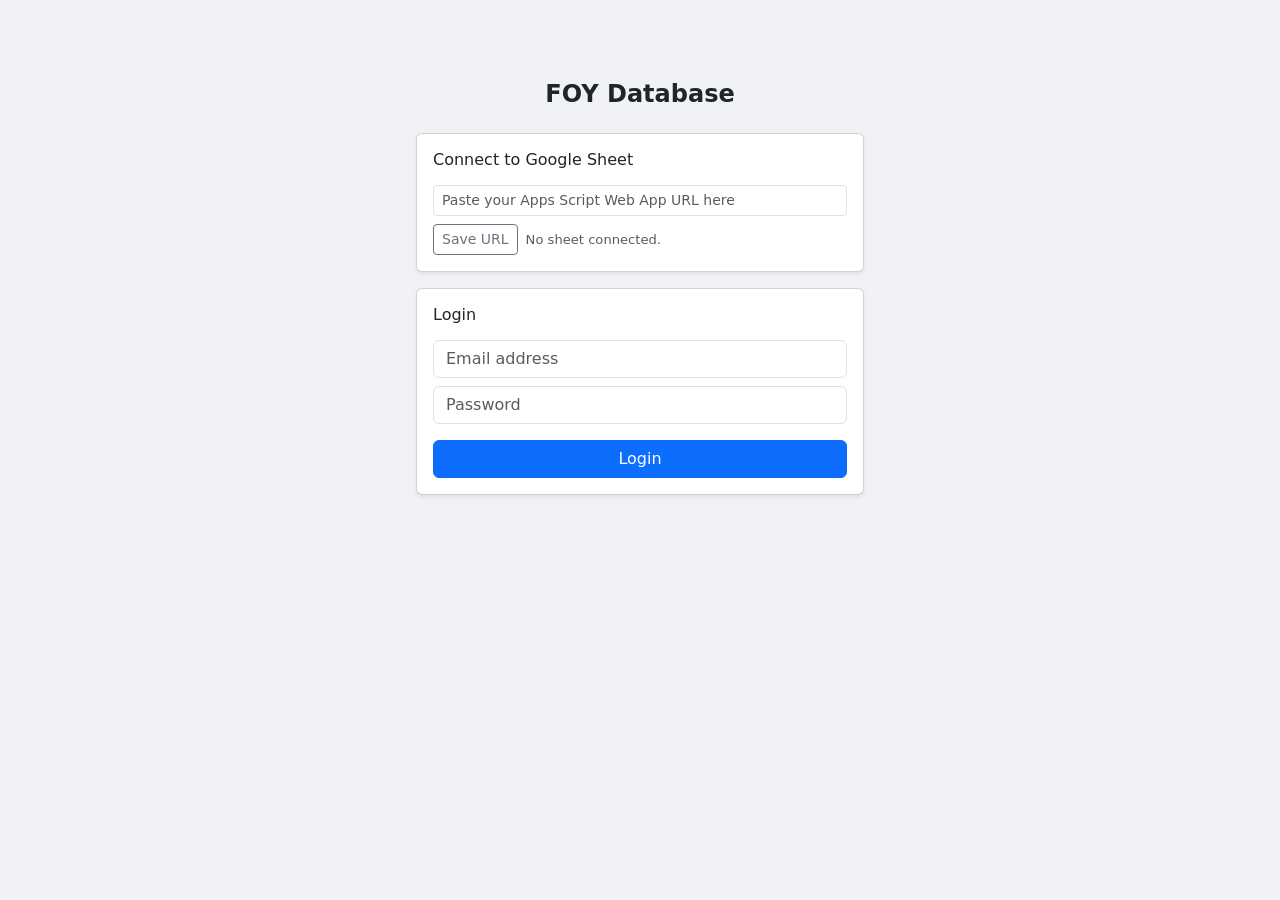
==== congregations.html @ ba260eca "Add files via upload" ====
﻿<!DOCTYPE html>
<html lang="en">

<head>
  <meta charset="UTF-8">
  <meta name="viewport" content="width=device-width, initial-scale=1.0">
  <title>UPFOY Dashboard</title>
  <link rel="icon" type="image/png" href="img/upfoy-logo.png">

  <!-- Bootstrap CSS -->
  <link href="https://cdn.jsdelivr.net/npm/bootstrap@5.3.3/dist/css/bootstrap.min.css" rel="stylesheet">
  <link href="https://cdn.jsdelivr.net/npm/bootstrap-icons@1.11.1/font/bootstrap-icons.css" rel="stylesheet">

  <link rel="stylesheet" href="assets/css/style.css">
</head>

<body class="bg-light">
  <header class="header justify-content-sm-between text-white p-2 rounded" style="background-color: #1e3a8a">
    <a class=" h2 navbar-brand" href="dashboard.html">Dashboard</a>
    <div class="ms-auto d-flex align-items-center gap-2">
      <span id="userWelcome" class="text-white fw-bold"></span>
      <span class="divider"></span>
      <button class="btn btn-sm text-white buttonRegister" data-bs-toggle="modal"
        data-bs-target="#registerPresbyteryModal">Register Presbytery</button>
      <button class="btn btn-sm text-white buttonRegister" data-bs-toggle="modal"        data-bs-target="#registerCongregationModal">Register Congregation</button>
      <button class="btn btn-sm text-white buttonRegister" data-bs-toggle="modal"        data-bs-target="#registerUserModal">Register User</button>
      <button class="btn btn-sm text-white buttonRegister" onclick="exportDatabase()">Export Data</button>
            <button class="btn btn-sm btn-outline-light" id="syncSheetBtn" onclick="manualSyncFromSheet()" title="Sync latest data from Google Sheet">&#x21BB; Sync</button>
      <button class="btn btn-sm text-white buttonLogout" onclick="logout()">Logout</button>
    </div>
  </header>

  <nav class="nav flex-column p-2 gap-2">
    <!-- <ul class="nav flex-column p-2 gap-2"> -->
    <li class="nav-item">
      <a class="nav-link text-white" href="dashboard.html">Home</a>
    </li>
    <li class="nav-item">
      <a class="nav-link text-white" href="presbytery.html">Presbyteries</a>
    </li>
    <li class="nav-item">
      <a class="nav-link text-white" href="congregations.html">Congregations</a>
    </li>
    <li class="nav-item">
      <a class="nav-link text-white" href="members.html">Members</a>
    </li>
    <li class="nav-item">
      <a class="nav-link text-white" href="#">Reports</a>
    </li>
    <!-- </ul> -->
  </nav>

  <div class="main">
    <div class="mt-4 ms-3 me-3">
      <div class="d-flex justify-content-between align-items-center mb-3 flex-wrap gap-2">
        <h3 class="mb-0">Congregations</h3>
        <button class="btn btn-success btn-sm" data-bs-toggle="modal" data-bs-target="#registerCongregationModal">
          <i class="bi bi-plus-circle me-1"></i>Register Congregation
        </button>
      </div>

      <div class="d-flex gap-2 mb-3 align-items-center flex-wrap">
        <div class="input-group" style="max-width: 280px;">
          <span class="input-group-text bg-white"><i class="bi bi-search text-muted"></i></span>
          <input type="text" id="congregationSearch" class="form-control" placeholder="Search congregations...">
        </div>
        <select id="congregationSort" class="form-select" style="max-width: 200px; width: auto;">
          <option value="period">Sort by Last Period</option>
          <option value="name">Sort by Name</option>
          <option value="active">Sort by Active Members</option>
        </select>
        <span class="ms-auto text-muted small" id="congregationStats"></span>
      </div>

      <div id="congregationEmpty" class="text-center py-5 d-none">
        <i class="bi bi-building-slash display-4 text-muted"></i>
        <p class="text-muted mt-2 mb-1">No congregations found.</p>
        <a href="#" data-bs-toggle="modal" data-bs-target="#registerCongregationModal">Register the first one</a>
      </div>

      <div class="row" id="congregationList">
        <!-- Cards will load here dynamically -->
      </div>
    </div>
  </div>

  <div class="modal fade" id="registerUserModal" tabindex="-1" data-bs-backdrop="static" data-bs-keyboard="false">
    <div class="modal-dialog">
      <div class="modal-content">
        <div class="modal-header bg-primary text-white">
          <h5 class="modal-title">Register User</h5>
          <button type="button" class="btn-close btn-close-white" data-bs-dismiss="modal"></button>
        </div>
        <div class="modal-body">
          <form id="registerUserForm">
            <div class="mb-3">
              <input type="text" id="userName" class="form-control" placeholder="Name" required>
            </div>
            <div class="mb-3">
              <input type="email" id="userEmail" class="form-control" placeholder="Email Address" required>
            </div>
            <div class="mb-3">
              <input type="password" id="userPassword" class="form-control" placeholder="Password" required>
            </div>
            <div class="mb-3">
              <select id="userRole" class="form-select mb-3" required>
                <option value="">--Select Role--</option>
                <option value="User">User</option>
                <option value="Admin">Admin</option>
              </select>
            </div>

            <div class="mb-3">
              <label class="form-label small fw-semibold">Presbytery Access</label>
              <select id="userPresbytery" class="form-select">
                <option value="ALL">ALL</option>
              </select>
            </div>
            <div class="mb-3">
              <label class="form-label small fw-semibold">Congregation Access</label>
              <select id="userCongregation" class="form-select">
                <option value="ALL">ALL</option>
              </select>
            </div>          </form>
        </div>
        <div class="modal-footer">
          <p class="error-message" id="register-error"></p>
          <button class="btn btn-secondary" data-bs-dismiss="modal">Cancel</button>
          <button type="button" class="btn btn-primary" id="saveUserBtn" onclick="registerUserENC()">Save New
            User</button>
        </div>
      </div>
    </div>
  </div>

  <div class="modal fade" id="registerPresbyteryModal" tabindex="-1" data-bs-backdrop="static" data-bs-keyboard="false">
    <div class="modal-dialog">
      <div class="modal-content">
        <div class="modal-header bg-primary text-white">
          <h5 class="modal-title">Register Presbytery</h5>
          <button type="button" class="btn-close btn-close-white" data-bs-dismiss="modal"></button>
        </div>
        <div class="modal-body">
          <form id="registerPresbyteryForm">
            <div class="mb-3">
              <input type="text" id="presbyteryName" class="form-control" placeholder="Presbytery Name" required />
            </div>
            <div class="mb-3">
              <input type="text" id="presbyterySynod" class="form-control" placeholder="Synod (If Applicable)" />
            </div>
          </form>
        </div>
        <div class="modal-footer">
          <p class="error-message" id="presbytery-error"></p>
          <button class="btn btn-secondary" data-bs-dismiss="modal">Cancel</button>
          <button type="button" class="btn btn-primary" onclick="registerPresbytery()">Register Presbytery</button>
        </div>
      </div>
    </div>
  </div>

  <div class="modal fade" id="registerCongregationModal" tabindex="-1" data-bs-backdrop="static" data-bs-keyboard="false">
    <div class="modal-dialog">
      <div class="modal-content">
        <div class="modal-header bg-success text-white">
          <h5 class="modal-title">Register Congregation</h5>
          <button type="button" class="btn-close btn-close-white" data-bs-dismiss="modal"></button>
        </div>
        <div class="modal-body">
          <form id="registerCongregationForm">
            <div class="mb-3">
              <label for="congregation-name" class="form-label">Congregation Name</label>
              <input type="text" id="congregation-name" class="form-control" placeholder="Congregation Name" required />
            </div>
            <div class="mb-3">
              <label for="cong-presbytery-select" class="form-label">Presbytery</label>
              <select id="cong-presbytery-select" class="form-select" data-presbytery-select required>
                <option value="">-- Select Presbytery --</option>
              </select>
            </div>
          </form>
        </div>
        <div class="modal-footer">
          <p class="error-message" id="congregation-error"></p>
          <button class="btn btn-secondary" data-bs-dismiss="modal">Cancel</button>
          <button type="button" class="btn btn-success" onclick="registerCongregationModal()">Register Congregation</button>
        </div>
      </div>
    </div>
  </div>


  <!-- Edit Congregation Modal -->
  <div class="modal fade" id="editCongregationModal" tabindex="-1" data-bs-backdrop="static" data-bs-keyboard="false">
    <div class="modal-dialog">
      <div class="modal-content">
        <div class="modal-header bg-success text-white">
          <h5 class="modal-title"><i class="bi bi-pencil me-1"></i>Edit Congregation</h5>
          <button type="button" class="btn-close btn-close-white" data-bs-dismiss="modal"></button>
        </div>
        <div class="modal-body">
          <input type="hidden" id="editCongregationID" />
          <div class="mb-3">
            <input type="text" id="editCongregationName" class="form-control" placeholder="Congregation Name" required />
          </div>
          <div class="mb-3">
            <label class="form-label small fw-semibold">Presbytery</label>
            <select id="editCongregationPresbytery" class="form-select"></select>
          </div>
        </div>
        <div class="modal-footer">
          <p class="error-message" id="edit-congregation-error"></p>
          <button class="btn btn-secondary" data-bs-dismiss="modal">Cancel</button>
          <button type="button" class="btn btn-success" onclick="saveEditCongregation()">Save Changes</button>
        </div>
      </div>
    </div>
  </div>

  <!-- Delete Confirmation Modal -->
  <div class="modal fade" id="deleteCongregationModal" tabindex="-1">
    <div class="modal-dialog modal-sm">
      <div class="modal-content">
        <div class="modal-header bg-danger text-white">
          <h5 class="modal-title"><i class="bi bi-exclamation-triangle me-1"></i>Confirm Delete</h5>
          <button type="button" class="btn-close btn-close-white" data-bs-dismiss="modal"></button>
        </div>
        <div class="modal-body">
          <p class="mb-1">Delete <strong id="deleteCongregationName"></strong>?</p>
          <p id="deleteCongregationWarning" class="text-danger small mb-0 d-none"></p>
        </div>
        <div class="modal-footer">
          <button class="btn btn-secondary btn-sm" data-bs-dismiss="modal">Cancel</button>
          <button type="button" class="btn btn-danger btn-sm" id="confirmDeleteCongregationBtn">Delete</button>
        </div>
      </div>
    </div>
  </div>

  <!-- Toast Notifications -->
  <div class="toast-container position-fixed bottom-0 end-0 p-3" style="z-index: 9999;">
    <div id="appToast" class="toast align-items-center text-white border-0" role="alert" aria-live="assertive">
      <div class="d-flex">
        <div class="toast-body" id="appToastBody"></div>
        <button type="button" class="btn-close btn-close-white me-2 m-auto" data-bs-dismiss="toast" aria-label="Close"></button>
      </div>
    </div>
  </div>

  <!-- <script src="script.js"></script> -->
  <!-- <script src="dashboard.js"></script> -->
  <!-- Core Shared Scripts -->
  <script src="assets/js/utils.js"></script>
  <script src="assets/js/db.js"></script>
  <script src="assets/js/sheet.js"></script>
  <script src="assets/js/audit.js"></script>
  <script src="assets/js/ui.js"></script>

  <!-- Authentication -->
  <script src="assets/js/auth.js"></script>
  <script src="assets/js/file.js"></script>

  <!-- Page-Specific (OPTIONAL) -->
  <script src="assets/js/presbytery.js"></script>
  <script src="assets/js/congregation.js"></script>

  <!-- App Init -->
  <script src="assets/js/app.js"></script>
  <!-- Bootstrap Scripts -->
  <script src="https://cdn.jsdelivr.net/npm/bootstrap@5.3.3/dist/js/bootstrap.bundle.min.js"></script>

</body>

</html>
---- assets/css/style.css ----
body {
  font-family: Arial, sans-serif;
  background: #f5f7fa;
  
  /* display: flex; */
  /* flex-direction: row; */

  display: grid;
  grid-template-columns: 250px 1fr;
  grid-template-rows: auto auto;
  grid-template-areas:
    "header header"
    "nav main";

  justify-content: center;
  align-items: center;
  /* height: 100vh; */
}

.header {
  grid-area: header;
  display: flex;
  align-items: center;
  background: #1e3a8a;
  color: white;

}
/* header div {
  display: flex;
  align-items: center;
  gap: 10px;
}*/
.main {
  grid-area: main;
}
.nav {
  background: #1e3b8a7a;
  border-radius: 8px;
  height: -webkit-fill-available;
  /* opacity: 0.25; */
  transition: background-color 0.2s ease, padding-left 0.2s ease;
}
.nav-link:hover, .nav-link:active {
  background-color: rgba(255,255,255,0.1);
  padding-left: 12px;
}

.divider {
  width: 1px;
  height: 25px;
  background: white;
  margin: 0 10px;
}


.container,
.form-box {
  background: #fff;
  padding: 25px;
  border-radius: 8px;
  box-shadow: 0 0 10px rgba(0, 0, 0, 0.1);
  width: 320px;
  text-align: center;
  margin-bottom: 20px;
  /* ⬅ adds space below the header */
}

.form-box {
  display: none;
}

.file-section {
  margin-bottom: 15px;
  padding: 10px;
  background: #f0f0f0;
  border-radius: 8px;
}

.file-section h3 {
  margin: 0 0 10px 0;
}



input,
select
/*, button */ { 
  width: 90%;
  padding: 10px;
  margin: 8px 0;
  border: 1px solid #ccc;
  border-radius: 6px;
}

button:hover,
.buttonRegister:hover {
  background: #0056b3;
}

.buttonLogout:hover {
  background: #b30000bb;
}

.buttonLogout,
.buttonRegister {
  background: #1e3a8a;
  border: none;
  cursor: pointer;
  width: auto;
}

.error-message {
  color: red;
  font-size: 0.9em;
  min-height: 20px;
}

table {
  width: 100%;
  border-collapse: collapse;
  margin-top: 10px;
}

thead {
  background: #007BFF;
  color: #fff;
}

th,
td {
  padding: 8px;
  border: 1px solid #ccc;
  text-align: left;
}

tbody tr:hover {
  background: #e0f0ff;
  cursor: pointer;
}

tbody tr.selected {
  background: #b3d7ff;
}



.form-box input {
  display: block;
  width: 100%;
  margin-bottom: 10px;
  padding: 8px;
}

.form-box button {
  margin-right: 10px;
}


.cong-card {
    border-radius: 12px;
    transition: 0.2s ease;
    overflow: hidden; /* ensure rounded corners hide color block overflow */
}

.cong-card:hover {
    transform: translateY(-3px);
    box-shadow: 0 4px 12px rgba(0,0,0,0.15);
}

.presby-card {
    border-radius: 12px;
    transition: 0.2s ease;
    overflow: hidden;
}

.presby-card:hover {
    transform: translateY(-3px);
    box-shadow: 0 4px 12px rgba(0,0,0,0.15);
}

.presby-card.active {
    border: 2px solid #0d6efd;
    background: #e7f1ff;
}

.presby-btn {
    font-size: 0.7rem;
    padding: 2px 8px;
    line-height: 1.4;
    width: auto;
}

.color-block {
    width: 20px;
    border-radius: 8px 0 0 8px;
}

/* Ensure the flex container stretches children */
.card > .d-flex {
    align-items: stretch;
}

.cong-col {
    min-width: 220px;   /* adjust as you like */
}

.affiliation-card {
    border-radius: 0px;
    transition: 0.2s ease;
    overflow: hidden;
}

.affiliation-card:hover {
    transform: translateY(-3px);
    box-shadow: 0 4px 12px rgba(0,0,0,0.15);
}
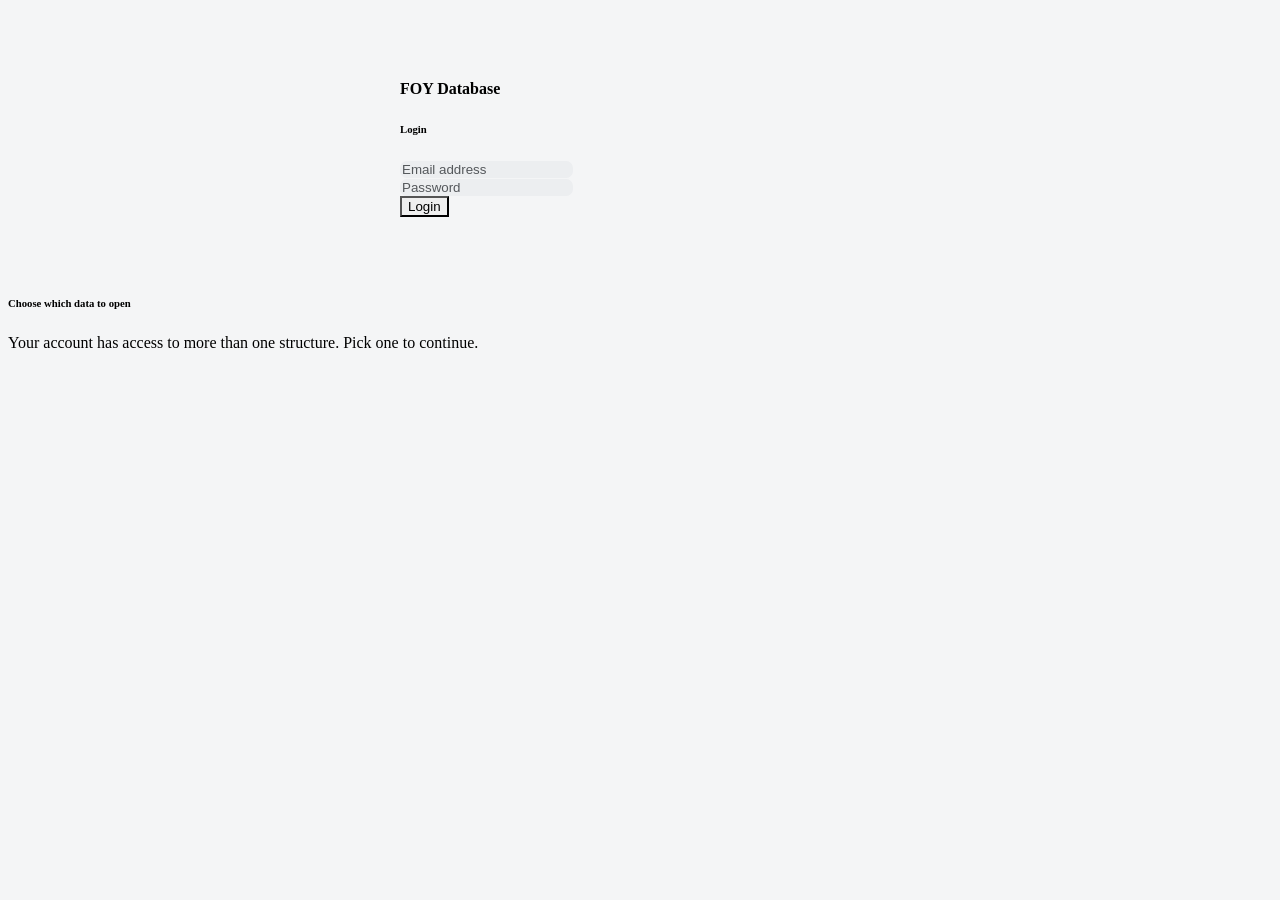
==== commit e680fdd5: "Add Directory auth-gate login, collapsible app shell, and fuzzy member lookup - Adds a standalone Di" ====
--- a/congregations.html
+++ b/congregations.html
@@ -7,69 +7,48 @@
   <title>UPFOY Dashboard</title>
   <link rel="icon" type="image/png" href="img/upfoy-logo.png">
 
-  <!-- Bootstrap CSS -->
-  <link href="https://cdn.jsdelivr.net/npm/bootstrap@5.3.3/dist/css/bootstrap.min.css" rel="stylesheet">
+  <!-- Bootstrap CSS (Bootswatch Lux) -->
+  <link href="https://cdn.jsdelivr.net/npm/bootswatch@5.3.3/dist/lux/bootstrap.min.css" rel="stylesheet">
   <link href="https://cdn.jsdelivr.net/npm/bootstrap-icons@1.11.1/font/bootstrap-icons.css" rel="stylesheet">
 
+  <link rel="stylesheet" href="assets/css/shell.css">
   <link rel="stylesheet" href="assets/css/style.css">
 </head>
 
-<body class="bg-light">
-  <header class="header justify-content-sm-between text-white p-2 rounded" style="background-color: #1e3a8a">
-    <a class=" h2 navbar-brand" href="dashboard.html">Dashboard</a>
-    <div class="ms-auto d-flex align-items-center gap-2">
-      <span id="userWelcome" class="text-white fw-bold"></span>
-      <span class="divider"></span>
-      <button class="btn btn-sm text-white buttonRegister" data-bs-toggle="modal"
-        data-bs-target="#registerPresbyteryModal">Register Presbytery</button>
-      <button class="btn btn-sm text-white buttonRegister" data-bs-toggle="modal"        data-bs-target="#registerCongregationModal">Register Congregation</button>
-      <button class="btn btn-sm text-white buttonRegister" data-bs-toggle="modal"        data-bs-target="#registerUserModal">Register User</button>
-      <button class="btn btn-sm text-white buttonRegister" onclick="exportDatabase()">Export Data</button>
-            <button class="btn btn-sm btn-outline-light" id="syncSheetBtn" onclick="manualSyncFromSheet()" title="Sync latest data from Google Sheet">&#x21BB; Sync</button>
-      <button class="btn btn-sm text-white buttonLogout" onclick="logout()">Logout</button>
-    </div>
-  </header>
-
-  <nav class="nav flex-column p-2 gap-2">
-    <!-- <ul class="nav flex-column p-2 gap-2"> -->
-    <li class="nav-item">
-      <a class="nav-link text-white" href="dashboard.html">Home</a>
-    </li>
-    <li class="nav-item">
-      <a class="nav-link text-white" href="presbytery.html">Presbyteries</a>
-    </li>
-    <li class="nav-item">
-      <a class="nav-link text-white" href="congregations.html">Congregations</a>
-    </li>
-    <li class="nav-item">
-      <a class="nav-link text-white" href="members.html">Members</a>
-    </li>
-    <li class="nav-item">
-      <a class="nav-link text-white" href="#">Reports</a>
-    </li>
-    <!-- </ul> -->
-  </nav>
-
-  <div class="main">
+<body>
+  <div id="appShell"></div>
+  <script>
+    window.FOY_PAGE = {
+      active: 'congregations',
+      quickAdd: [
+        { label: 'Register Presbytery', target: '#registerPresbyteryModal' },
+        { label: 'Register Congregation', target: '#registerCongregationModal' },
+        { label: 'Register User', target: '#registerUserModal' }
+      ]
+    };
+  </script>
+  <script src="assets/js/shell.js"></script>
+
+  <div class="main content">
     <div class="mt-4 ms-3 me-3">
-      <div class="d-flex justify-content-between align-items-center mb-3 flex-wrap gap-2">
+      <div class="d-flex justify-content-between align-items-center mb-1 flex-wrap gap-2">
         <h3 class="mb-0">Congregations</h3>
         <button class="btn btn-success btn-sm" data-bs-toggle="modal" data-bs-target="#registerCongregationModal">
           <i class="bi bi-plus-circle me-1"></i>Register Congregation
         </button>
       </div>
+      <div class="text-muted small mb-3" id="congregationStats"></div>
 
       <div class="d-flex gap-2 mb-3 align-items-center flex-wrap">
-        <div class="input-group" style="max-width: 280px;">
-          <span class="input-group-text bg-white"><i class="bi bi-search text-muted"></i></span>
+        <div class="page-search" style="max-width: 280px;">
+          <i class="bi bi-search"></i>
           <input type="text" id="congregationSearch" class="form-control" placeholder="Search congregations...">
         </div>
-        <select id="congregationSort" class="form-select" style="max-width: 200px; width: auto;">
+        <select id="congregationSort" data-dd-enhance class="form-select">
           <option value="period">Sort by Last Period</option>
           <option value="name">Sort by Name</option>
           <option value="active">Sort by Active Members</option>
         </select>
-        <span class="ms-auto text-muted small" id="congregationStats"></span>
       </div>
 
       <div id="congregationEmpty" class="text-center py-5 d-none">
@@ -94,16 +73,20 @@
         <div class="modal-body">
           <form id="registerUserForm">
             <div class="mb-3">
+              <label class="form-label small fw-semibold">Name</label>
               <input type="text" id="userName" class="form-control" placeholder="Name" required>
             </div>
             <div class="mb-3">
+              <label class="form-label small fw-semibold">Email Address</label>
               <input type="email" id="userEmail" class="form-control" placeholder="Email Address" required>
             </div>
             <div class="mb-3">
+              <label class="form-label small fw-semibold">Password</label>
               <input type="password" id="userPassword" class="form-control" placeholder="Password" required>
             </div>
             <div class="mb-3">
-              <select id="userRole" class="form-select mb-3" required>
+              <label class="form-label small fw-semibold">Role</label>
+              <select id="userRole" class="form-select" required>
                 <option value="">--Select Role--</option>
                 <option value="User">User</option>
                 <option value="Admin">Admin</option>
@@ -111,10 +94,8 @@
             </div>
 
             <div class="mb-3">
-              <label class="form-label small fw-semibold">Presbytery Access</label>
-              <select id="userPresbytery" class="form-select">
-                <option value="ALL">ALL</option>
-              </select>
+              <label class="form-label small fw-semibold">Structure Access</label>
+              <div id="userStructures" class="border rounded p-2"></div>
             </div>
             <div class="mb-3">
               <label class="form-label small fw-semibold">Congregation Access</label>
@@ -143,9 +124,11 @@
         <div class="modal-body">
           <form id="registerPresbyteryForm">
             <div class="mb-3">
+              <label class="form-label small fw-semibold">Presbytery Name</label>
               <input type="text" id="presbyteryName" class="form-control" placeholder="Presbytery Name" required />
             </div>
             <div class="mb-3">
+              <label class="form-label small fw-semibold">Synod</label>
               <input type="text" id="presbyterySynod" class="form-control" placeholder="Synod (If Applicable)" />
             </div>
           </form>
@@ -162,7 +145,7 @@
   <div class="modal fade" id="registerCongregationModal" tabindex="-1" data-bs-backdrop="static" data-bs-keyboard="false">
     <div class="modal-dialog">
       <div class="modal-content">
-        <div class="modal-header bg-success text-white">
+        <div class="modal-header bg-primary text-white">
           <h5 class="modal-title">Register Congregation</h5>
           <button type="button" class="btn-close btn-close-white" data-bs-dismiss="modal"></button>
         </div>
@@ -183,7 +166,7 @@
         <div class="modal-footer">
           <p class="error-message" id="congregation-error"></p>
           <button class="btn btn-secondary" data-bs-dismiss="modal">Cancel</button>
-          <button type="button" class="btn btn-success" onclick="registerCongregationModal()">Register Congregation</button>
+          <button type="button" class="btn btn-primary" onclick="registerCongregationModal()">Register Congregation</button>
         </div>
       </div>
     </div>
@@ -194,13 +177,14 @@
   <div class="modal fade" id="editCongregationModal" tabindex="-1" data-bs-backdrop="static" data-bs-keyboard="false">
     <div class="modal-dialog">
       <div class="modal-content">
-        <div class="modal-header bg-success text-white">
+        <div class="modal-header bg-primary text-white">
           <h5 class="modal-title"><i class="bi bi-pencil me-1"></i>Edit Congregation</h5>
           <button type="button" class="btn-close btn-close-white" data-bs-dismiss="modal"></button>
         </div>
         <div class="modal-body">
           <input type="hidden" id="editCongregationID" />
           <div class="mb-3">
+            <label class="form-label small fw-semibold">Congregation Name</label>
             <input type="text" id="editCongregationName" class="form-control" placeholder="Congregation Name" required />
           </div>
           <div class="mb-3">
@@ -211,7 +195,7 @@
         <div class="modal-footer">
           <p class="error-message" id="edit-congregation-error"></p>
           <button class="btn btn-secondary" data-bs-dismiss="modal">Cancel</button>
-          <button type="button" class="btn btn-success" onclick="saveEditCongregation()">Save Changes</button>
+          <button type="button" class="btn btn-primary" onclick="saveEditCongregation()">Save Changes</button>
         </div>
       </div>
     </div>
@@ -254,7 +238,6 @@
   <script src="assets/js/db.js"></script>
   <script src="assets/js/sheet.js"></script>
   <script src="assets/js/audit.js"></script>
-  <script src="assets/js/ui.js"></script>
 
   <!-- Authentication -->
   <script src="assets/js/auth.js"></script>
--- a/assets/css/shell.css
+++ b/assets/css/shell.css
@@ -0,0 +1,148 @@
+/* Enterprise shell: top bar + collapsible sidebar. Loaded on every app page. */
+
+:root {
+  --shell-accent: #1e3a8a;
+  --shell-topbar-h: 56px;
+  --shell-sidebar-w: 232px;
+  --shell-sidebar-w-collapsed: 60px;
+
+  /* Sidebar stays dark neutral chrome regardless of light/dark theme, by design */
+  --shell-side-bg: #1c1e21;
+  --shell-side-bg-raised: #24272b;
+  --shell-side-border: #2f3237;
+  --shell-side-ink: #e7e8ea;
+  --shell-side-ink-muted: #9a9ea3;
+  --shell-side-active-bg: #26304f;
+  --shell-side-active-ink: #9db4ef;
+
+  /* Topbar / content chrome — theme-aware */
+  --shell-surface: #fff;
+  --shell-surface-border: #e3e5e7;
+  --shell-text: #1a1a1a;
+  --shell-text-muted: #6b7075;
+  --shell-text-faint: #96999c;
+  --shell-field-bg: #f4f5f6;
+  --shell-hover-bg: #f4f5f6;
+  --shell-dropdown-border: #eee;
+}
+
+[data-bs-theme="dark"] {
+  --shell-surface: #1e2022;
+  --shell-surface-border: #33363a;
+  --shell-text: #eceeef;
+  --shell-text-muted: #a3a7ab;
+  --shell-text-faint: #74787c;
+  --shell-field-bg: #121314;
+  --shell-hover-bg: #26292c;
+  --shell-dropdown-border: #33363a;
+}
+
+.shell-visually-hidden { position: absolute; width: 1px; height: 1px; overflow: hidden; clip: rect(0,0,0,0); }
+
+svg.shell-icon { width: 16px; height: 16px; stroke: currentColor; fill: none; stroke-width: 1.8; stroke-linecap: round; stroke-linejoin: round; flex-shrink: 0; }
+
+body.has-shell { padding-top: var(--shell-topbar-h); }
+
+/* Top bar */
+.shell-topbar {
+  position: fixed; top: 0; left: 0; right: 0; height: var(--shell-topbar-h);
+  display: flex; align-items: center; justify-content: space-between;
+  background: var(--shell-surface); border-bottom: 1px solid var(--shell-surface-border);
+  padding: 0 14px 0 12px; z-index: 1040; gap: 16px;
+}
+.shell-topbar-left { display: flex; align-items: center; gap: 10px; min-width: 0; }
+.shell-brand { display: flex; align-items: center; gap: 8px; color: var(--shell-text); text-decoration: none; flex-shrink: 0; }
+.shell-brand-mark {
+  width: 28px; height: 28px; border-radius: 7px; background: var(--shell-accent); color: #fff;
+  display: flex; align-items: center; justify-content: center; font-weight: 800; font-size: 12px;
+  flex-shrink: 0;
+}
+.shell-brand-mark img,
+.shell-switcher-mark img {
+  width: 68%; height: 68%; object-fit: contain;
+}
+.shell-brand-name { font-weight: 800; font-size: 15px; white-space: nowrap; }
+.shell-crumb-sep { color: var(--shell-text-faint); }
+.shell-crumbs { display: flex; align-items: center; gap: 6px; font-size: 13px; color: var(--shell-text-muted); min-width: 0; overflow: hidden; }
+.shell-crumbs .current { color: var(--shell-text); font-weight: 700; white-space: nowrap; }
+
+.shell-topbar-right { display: flex; align-items: center; gap: 8px; flex-shrink: 0; }
+
+.shell-icon-btn {
+  width: 34px; height: 34px; border-radius: 7px; border: 1px solid transparent; background: transparent;
+  display: flex; align-items: center; justify-content: center; color: var(--shell-text-muted); cursor: pointer;
+}
+.shell-icon-btn:hover, .shell-icon-btn:focus { background: var(--shell-hover-bg); border-color: var(--shell-surface-border); color: var(--shell-text); }
+.shell-icon-btn::after { display: none; }
+
+.shell-avatar {
+  width: 32px; height: 32px; border-radius: 50%; background: var(--shell-accent); color: #fff;
+  display: flex; align-items: center; justify-content: center; font-size: 12px; font-weight: 700;
+  cursor: pointer; border: 0;
+}
+.shell-avatar::after { display: none; }
+.shell-dropdown-user { padding: 6px 14px 8px; font-size: 13px; font-weight: 700; color: var(--shell-text); border-bottom: 1px solid var(--shell-dropdown-border); margin-bottom: 4px; min-height: 1em; }
+.shell-dropdown-eyebrow { padding: 4px 14px 2px; font-size: 10px; text-transform: uppercase; letter-spacing: 0.08em; font-weight: 700; color: var(--shell-text-faint); }
+.shell-theme-toggle { display: flex; align-items: center; gap: 8px; }
+.shell-theme-toggle svg.shell-icon { color: var(--shell-text-muted); }
+
+/* Sidebar */
+.shell-sidebar {
+  position: fixed; top: var(--shell-topbar-h); left: 0; bottom: 0; width: var(--shell-sidebar-w);
+  background: var(--shell-side-bg); border-right: 1px solid var(--shell-side-border);
+  display: flex; flex-direction: column; transition: width 0.18s ease; z-index: 1030; overflow: hidden;
+}
+body.shell-collapsed .shell-sidebar { width: var(--shell-sidebar-w-collapsed); }
+
+.shell-switcher {
+  display: flex; align-items: center; gap: 9px; padding: 12px; margin: 8px 8px 4px;
+  border-radius: 7px; background: var(--shell-side-bg-raised); border: 1px solid var(--shell-side-border);
+  color: var(--shell-side-ink);
+}
+.shell-switcher-mark {
+  width: 26px; height: 26px; border-radius: 6px; flex-shrink: 0;
+  background: linear-gradient(155deg, #3f5aa8, #1e3a8a);
+  display: flex; align-items: center; justify-content: center; font-weight: 800; font-size: 11px; color: #fff;
+}
+.shell-switcher-text { display: flex; flex-direction: column; min-width: 0; flex: 1; }
+.shell-switcher-label { display: block; font-size: 9.5px; text-transform: uppercase; letter-spacing: 0.08em; color: var(--shell-side-ink-muted); font-weight: 700; }
+.shell-switcher-name { display: block; font-size: 13px; font-weight: 700; white-space: nowrap; overflow: hidden; text-overflow: ellipsis; }
+body.shell-collapsed .shell-switcher-text { display: none; }
+body.shell-collapsed .shell-switcher { justify-content: center; }
+
+.shell-nav-group { padding: 4px 8px; }
+.shell-nav-eyebrow { font-size: 10px; text-transform: uppercase; letter-spacing: 0.09em; color: var(--shell-side-ink-muted); font-weight: 700; padding: 12px 10px 6px; }
+body.shell-collapsed .shell-nav-eyebrow { display: none; }
+
+.shell-nav-link {
+  display: flex; align-items: center; gap: 11px; padding: 8px 10px; margin: 1px 0; border-radius: 7px;
+  color: var(--shell-side-ink-muted); cursor: pointer; font-size: 13.5px; font-weight: 600;
+  text-decoration: none; white-space: nowrap;
+}
+.shell-nav-link:hover { background: var(--shell-side-bg-raised); color: var(--shell-side-ink); text-decoration: none; }
+.shell-nav-link.active { background: var(--shell-side-active-bg); color: var(--shell-side-active-ink); }
+.shell-nav-sub .shell-nav-link { padding-left: 34px; font-size: 13px; font-weight: 500; }
+body.shell-collapsed .shell-nav-link { justify-content: center; padding: 10px 0; }
+body.shell-collapsed .shell-nav-link span { display: none; }
+body.shell-collapsed .shell-nav-sub { display: none; }
+
+.shell-sidebar-spacer { flex: 1; }
+.shell-sidebar-footer { border-top: 1px solid var(--shell-side-border); padding: 6px 8px; display: flex; align-items: center; gap: 4px; }
+.shell-sidebar-footer .shell-nav-link { flex: 1; }
+.shell-collapse-btn {
+  width: 32px; height: 32px; border-radius: 7px; border: none; background: transparent;
+  color: var(--shell-side-ink-muted); display: flex; align-items: center; justify-content: center;
+  cursor: pointer; flex-shrink: 0;
+}
+.shell-collapse-btn:hover { background: var(--shell-side-bg-raised); color: var(--shell-side-ink); }
+.shell-collapse-btn svg { transition: transform 0.18s ease; }
+body.shell-collapsed .shell-collapse-btn svg { transform: rotate(180deg); }
+body.shell-collapsed .shell-sidebar-footer { flex-direction: column; }
+
+/* Content offset */
+.content { margin-left: var(--shell-sidebar-w); transition: margin-left 0.18s ease; }
+body.shell-collapsed .content { margin-left: var(--shell-sidebar-w-collapsed); }
+
+@media (max-width: 900px) {
+  .shell-crumbs { display: none; }
+}
--- a/assets/css/style.css
+++ b/assets/css/style.css
@@ -1,95 +1,110 @@
+:root {
+  --bs-primary: #1e3a8a;
+  --bs-primary-rgb: 30, 58, 138;
+
+  /* Button/card/input corner radius — matches the FOY Console mockup */
+  --bs-border-radius-sm: 7px;
+  --bs-border-radius: 10px;
+  --bs-border-radius-lg: 12px;
+
+  --page-canvas: #f4f5f6;
+  --page-surface: #ffffff;
+
+  /* Inputs/selects need their own tone, distinct from BOTH the plain page
+     canvas and a card's surface — they sit on both depending on context. */
+  --field-bg: #eceef0;
+
+  /* Lux's default body weight (300) and body/secondary text colors
+     (#55595c, and that same color at 75% opacity) render too thin and pale
+     against white. Bootstrap's own classic dark grey reads far more solid
+     at the same font size, without needing to change typeface. */
+  --bs-body-font-weight: 400;
+}
+[data-bs-theme="dark"] {
+  --page-canvas: #121314;
+  --page-surface: #1e2022;
+  --field-bg: #2a2d30;
+}
+:root:not([data-bs-theme="dark"]) {
+  --bs-body-color: #212529;
+  --bs-body-color-rgb: 33, 37, 41;
+  --bs-secondary-color: rgba(33, 37, 41, 0.75);
+  --bs-secondary-color-rgb: 33, 37, 41;
+}
+
 body {
-  font-family: Arial, sans-serif;
-  background: #f5f7fa;
-  
-  /* display: flex; */
-  /* flex-direction: row; */
-
-  display: grid;
-  grid-template-columns: 250px 1fr;
-  grid-template-rows: auto auto;
-  grid-template-areas:
-    "header header"
-    "nav main";
-
-  justify-content: center;
-  align-items: center;
-  /* height: 100vh; */
-}
-
-.header {
-  grid-area: header;
-  display: flex;
-  align-items: center;
-  background: #1e3a8a;
-  color: white;
-
-}
-/* header div {
-  display: flex;
-  align-items: center;
-  gap: 10px;
-}*/
-.main {
-  grid-area: main;
-}
-.nav {
-  background: #1e3b8a7a;
-  border-radius: 8px;
-  height: -webkit-fill-available;
-  /* opacity: 0.25; */
-  transition: background-color 0.2s ease, padding-left 0.2s ease;
-}
-.nav-link:hover, .nav-link:active {
-  background-color: rgba(255,255,255,0.1);
-  padding-left: 12px;
-}
-
-.divider {
-  width: 1px;
-  height: 25px;
-  background: white;
-  margin: 0 10px;
-}
-
-
-.container,
-.form-box {
-  background: #fff;
-  padding: 25px;
-  border-radius: 8px;
-  box-shadow: 0 0 10px rgba(0, 0, 0, 0.1);
-  width: 320px;
-  text-align: center;
-  margin-bottom: 20px;
-  /* ⬅ adds space below the header */
-}
-
-.form-box {
-  display: none;
-}
-
-.file-section {
-  margin-bottom: 15px;
-  padding: 10px;
-  background: #f0f0f0;
-  border-radius: 8px;
-}
-
-.file-section h3 {
-  margin: 0 0 10px 0;
-}
-
-
-
-input,
-select
-/*, button */ { 
-  width: 90%;
-  padding: 10px;
-  margin: 8px 0;
-  border: 1px solid #ccc;
-  border-radius: 6px;
+  background: var(--page-canvas);
+}
+
+/* Bootstrap's card/modal surfaces default to the same near-black as the page
+   background in Lux's dark mode, which leaves no contrast against the canvas. */
+[data-bs-theme="dark"] .card,
+[data-bs-theme="dark"] .modal-content {
+  --bs-card-bg: var(--page-surface);
+  --bs-modal-bg: var(--page-surface);
+}
+
+/* The brand navy is dark enough that, against an already-dark page, a
+   bg-primary modal header stops reading as a distinct colored title bar —
+   it just blends into the general darkness even though the white title text
+   on it is technically high-contrast. Brighten it for dark mode only. */
+[data-bs-theme="dark"] .modal-header.bg-primary {
+  background-color: #3452b4 !important;
+}
+
+/* Lux hardcodes border-radius:0 on these controls (its own --bs-btn-border-radius
+   variable is defined but never consumed) — this is the "square button" look. */
+.btn {
+  border-radius: var(--bs-btn-border-radius);
+}
+/* Lux hardcodes a literal background (#f7f7f9, unchanged in dark mode) and a
+   zero-width border on form controls, so they only ever read correctly when
+   sitting directly on a plain white/near-black page — inside a card, or on
+   the page canvas itself, they blend straight into whatever's behind them. */
+.form-control,
+.form-select {
+  border-radius: var(--bs-border-radius-sm);
+  background-color: var(--field-bg);
+  border: 1px solid var(--bs-border-color-translucent);
+  color: var(--bs-body-color);
+}
+/* Lux's own .form-control:focus{background-color:#f7f7f9} is unconditional
+   (not scoped to light mode) and more specific than the plain rule above, so
+   the instant you click into a field — i.e. exactly when you start typing —
+   the background snaps back to light regardless of theme, with the (correct,
+   theme-aware) text color now sitting on the wrong background. That's why
+   typed text is unreadable until blur restores the plain (non-:focus) rule. */
+.form-control:focus,
+.form-select:focus {
+  background-color: var(--field-bg);
+}
+.form-control::placeholder {
+  color: var(--bs-secondary-color);
+}
+/* Chrome/Edge force their own background + text color on autofilled inputs
+   via an internal style that plain background-color/color can't touch —
+   this is the standard override trick, using an inset shadow to fake the
+   field's real background back in. */
+.form-control:-webkit-autofill,
+.form-control:-webkit-autofill:hover,
+.form-control:-webkit-autofill:focus {
+  -webkit-text-fill-color: var(--bs-body-color);
+  -webkit-box-shadow: 0 0 0 1000px var(--field-bg) inset;
+  box-shadow: 0 0 0 1000px var(--field-bg) inset;
+  transition: background-color 5000s ease-in-out 0s;
+}
+/* Lux's own [data-bs-theme=dark] .form-control{color:#55595c} rule is more
+   specific than the plain .form-control rule above, so it still wins over it
+   in dark mode — pinning input text to a dark grey never meant to sit on a
+   dark field. Match its specificity so ours applies instead. */
+[data-bs-theme="dark"] .form-control,
+[data-bs-theme="dark"] .form-select {
+  color: var(--bs-body-color);
+}
+.input-group-text {
+  background-color: var(--field-bg);
+  color: var(--bs-secondary-color);
+  border: 1px solid var(--bs-border-color-translucent);
 }
 
 button:hover,
@@ -103,7 +118,7 @@
 
 .buttonLogout,
 .buttonRegister {
-  background: #1e3a8a;
+  background: var(--bs-primary);
   border: none;
   cursor: pointer;
   width: auto;
@@ -119,11 +134,6 @@
   width: 100%;
   border-collapse: collapse;
   margin-top: 10px;
-}
-
-thead {
-  background: #007BFF;
-  color: #fff;
 }
 
 th,
@@ -132,28 +142,26 @@
   border: 1px solid #ccc;
   text-align: left;
 }
+[data-bs-theme="dark"] th,
+[data-bs-theme="dark"] td {
+  border-color: var(--bs-border-color);
+}
 
 tbody tr:hover {
   background: #e0f0ff;
   cursor: pointer;
 }
+[data-bs-theme="dark"] tbody tr:hover {
+  background: rgba(127, 157, 224, 0.18);
+}
 
 tbody tr.selected {
   background: #b3d7ff;
 }
-
-
-
-.form-box input {
-  display: block;
-  width: 100%;
-  margin-bottom: 10px;
-  padding: 8px;
-}
-
-.form-box button {
-  margin-right: 10px;
-}
+[data-bs-theme="dark"] tbody tr.selected {
+  background: rgba(127, 157, 224, 0.3);
+}
+
 
 
 .cong-card {
@@ -181,6 +189,9 @@
 .presby-card.active {
     border: 2px solid #0d6efd;
     background: #e7f1ff;
+}
+[data-bs-theme="dark"] .presby-card.active {
+    background: rgba(13, 110, 253, 0.15);
 }
 
 .presby-btn {
@@ -215,3 +226,138 @@
     box-shadow: 0 4px 12px rgba(0,0,0,0.15);
 }
 
+/* Stat cards */
+.stat-card {
+    border-radius: 10px;
+    padding: 14px 16px;
+    box-shadow: 0 1px 2px rgba(26,26,26,0.06), 0 1px 1px rgba(26,26,26,0.04);
+}
+.stat-value {
+    font-size: 24px;
+    font-weight: 800;
+    line-height: 1.2;
+    font-variant-numeric: tabular-nums;
+}
+.stat-label {
+    font-size: 10.5px;
+    text-transform: uppercase;
+    letter-spacing: 0.07em;
+    font-weight: 700;
+    color: var(--bs-secondary-color, #6b7075);
+    margin-top: 6px;
+}
+
+/* Page search — icon-in-input pill, matches the topbar search from the mockup */
+.page-search {
+    position: relative;
+    display: inline-flex;
+    align-items: center;
+}
+.page-search i {
+    position: absolute;
+    left: 11px;
+    color: var(--bs-secondary-color);
+    pointer-events: none;
+    font-size: 0.85rem;
+}
+.page-search input {
+    padding-left: 32px;
+}
+
+/* Page title dropdown — the mockup's "structure selector" look, applied to
+   page-level sort/filter selects. The real <select> stays in the DOM (hidden)
+   as the source of truth; see shell.js enhanceDropdownSelects(). */
+.dd-select-btn {
+    display: inline-flex;
+    align-items: center;
+    gap: 8px;
+    background: none;
+    border: 1px solid transparent;
+    border-radius: var(--bs-border-radius-sm);
+    padding: 6px 10px;
+    font-size: 14px;
+    font-weight: 700;
+    color: var(--bs-body-color);
+    cursor: pointer;
+}
+.dd-select-btn:hover,
+.dd-select-btn:focus {
+    background: var(--page-canvas);
+}
+.dd-select-chev {
+    font-size: 0.7rem;
+    color: var(--bs-secondary-color);
+}
+.dd-select-btn::after {
+    display: none;
+}
+
+/* Overview page panel + table — matches the FOY Console mockup's panel/table.data */
+.panel {
+    background: var(--page-surface);
+    border: 1px solid var(--bs-border-color-translucent);
+    border-radius: var(--bs-border-radius);
+    box-shadow: 0 1px 2px rgba(26,26,26,0.06), 0 1px 1px rgba(26,26,26,0.04);
+    overflow: hidden;
+}
+.panel-head {
+    display: flex;
+    align-items: center;
+    justify-content: space-between;
+    padding: 13px 16px;
+    border-bottom: 1px solid var(--bs-border-color-translucent);
+}
+.panel-head h6 {
+    font-size: 14px;
+    font-weight: 800;
+    margin: 0;
+}
+.panel-body-scroll {
+    overflow-x: auto;
+}
+table.data-table {
+    width: 100%;
+    border-collapse: collapse;
+    font-size: 13.5px;
+    margin: 0;
+}
+table.data-table th {
+    text-align: left;
+    font-size: 10.5px;
+    text-transform: uppercase;
+    letter-spacing: 0.06em;
+    color: var(--bs-secondary-color);
+    font-weight: 700;
+    padding: 10px 16px;
+    border-bottom: 1px solid var(--bs-border-color-translucent);
+    background: var(--page-canvas);
+    white-space: nowrap;
+}
+table.data-table td {
+    padding: 11px 16px;
+    border-bottom: 1px solid var(--bs-border-color-translucent);
+    color: var(--bs-body-color);
+    vertical-align: middle;
+}
+table.data-table tbody tr:last-child td {
+    border-bottom: none;
+}
+table.data-table tbody tr:hover {
+    background: var(--page-canvas);
+}
+
+/* Hand-rolled SVG line charts (dashboard.js renderLineChartInto) — theme-aware
+   grid/axis colors instead of hardcoded light hex values. */
+.chart-grid-line {
+    stroke: var(--bs-border-color-translucent);
+}
+.chart-axis-line {
+    stroke: var(--bs-border-color);
+}
+.chart-axis-label {
+    fill: var(--bs-secondary-color);
+}
+.chart-avg-line {
+    stroke: var(--bs-secondary-color);
+}
+
